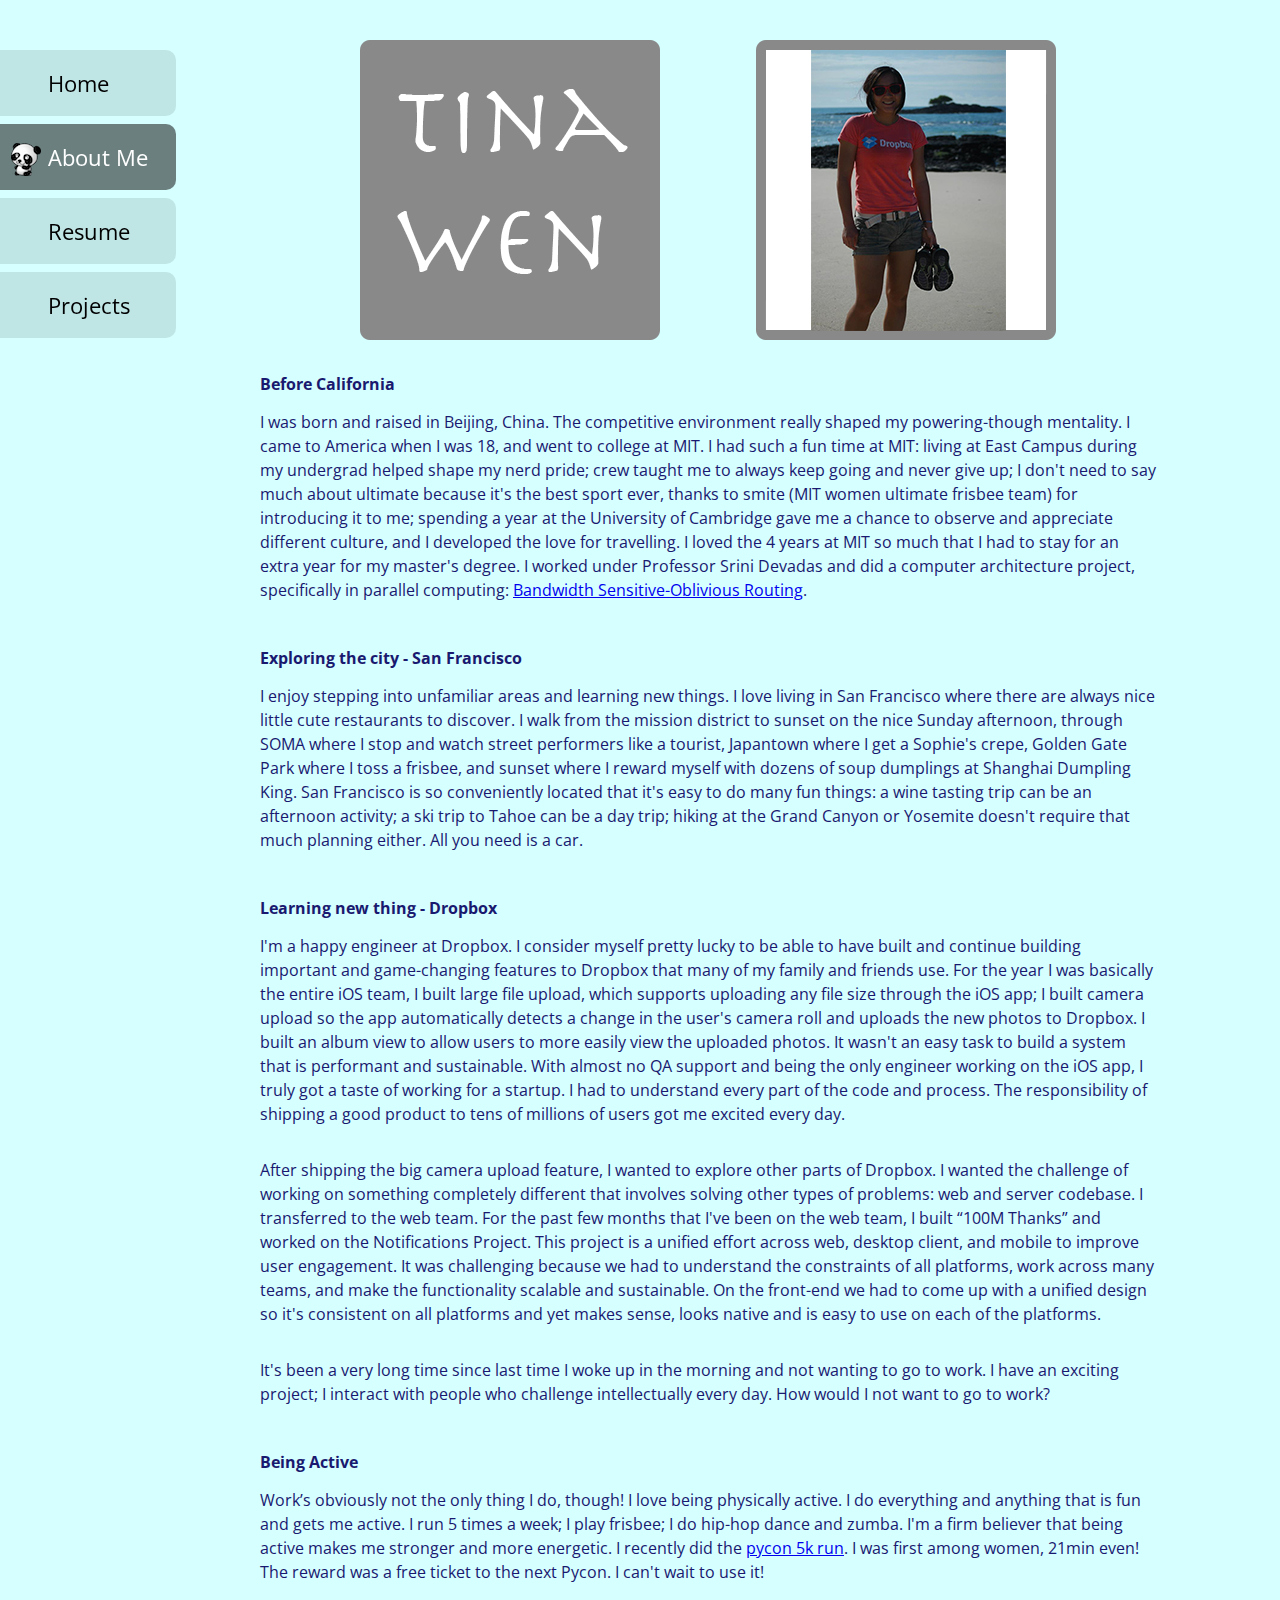
==== templates/bio.html @ 2a76890e "made static site" ====
<!doctype html>
<html>
  <head>
    <meta name="viewport" content="width=device-width">
    <title>Tina's Website</title>
    <link href='http://fonts.googleapis.com/css?family=Open+Sans' rel='stylesheet' type='text/css'>
    <link rel=stylesheet type=text/css href="../static/css/view.css">
    <script>
      (function(i,s,o,g,r,a,m){i['GoogleAnalyticsObject']=r;i[r]=i[r]||function(){
      (i[r].q=i[r].q||[]).push(arguments)},i[r].l=1*new Date();a=s.createElement(o),
      m=s.getElementsByTagName(o)[0];a.async=1;a.src=g;m.parentNode.insertBefore(a,m)
      })(window,document,'script','//www.google-analytics.com/analytics.js','ga');
      ga('create', 'UA-39735999-1', 'tinawen.com');
      ga('send', 'pageview');
    </script>
    <link rel="shortcut icon" href="../static/img/favicon.png"/>
  </head>
  <div id="page_content">
    <div id="bio" class="content">
      <div id="header">
	<div id="name">
          <img src="../static/img/name.png" />
	</div>
	<div id="photo">
          <img src="../static/img/photo.png" />
	</div>
      </div>
      <div class="bio-title">
	Before California
      </div>
      <p>I was born and raised in Beijing, China. The competitive environment really shaped my powering-though mentality. I came to America when I was 18, and went to college at MIT. I had such a fun time at MIT: living at East Campus during my undergrad helped shape my nerd pride; crew taught me to always keep going and never give up; I don't need to say much about ultimate because it's the best sport ever, thanks to smite (MIT women ultimate frisbee team) for introducing it to me; spending a year at the University of Cambridge gave me a chance to observe and appreciate different culture, and I developed the love for travelling. I loved the 4 years at MIT so much that I had to stay for an extra year for my master's degree. I worked under Professor Srini Devadas and did a computer architecture project, specifically in parallel computing: <a href="../static/files/thesis.pdf">Bandwidth Sensitive-Oblivious Routing</a>.</p>
      <div class="bio-title">
	Exploring the city - San Francisco
      </div>
      <p>I enjoy stepping into unfamiliar areas and learning new things. I love living in San Francisco where there are always nice little cute restaurants to discover. I walk from the mission district to sunset on the nice Sunday afternoon, through SOMA where I stop and watch street performers like a tourist, Japantown where I get a Sophie's crepe, Golden Gate Park where I toss a frisbee, and sunset where I reward myself with dozens of soup dumplings at Shanghai Dumpling King. San Francisco is so conveniently located that it's easy to do many fun things: a wine tasting trip can be an afternoon activity; a ski trip to Tahoe can be a day trip; hiking at the Grand Canyon or Yosemite doesn't require that much planning either. All you need is a car.</p>
      <div class="bio-title">
	Learning new thing - Dropbox
      </div>
      <p>I'm a happy engineer at Dropbox. I consider myself pretty lucky to be able to have built and continue building important and game-changing features to Dropbox that many of my family and friends use. For the year I was basically the entire iOS team, I built large file upload, which supports uploading any file size through the iOS app; I built camera upload so the app automatically detects a change in the user's camera roll and uploads the new photos to Dropbox. I built an album view to allow users to more easily view the uploaded photos. It wasn't an easy task to build a system that is performant and sustainable. With almost no QA support and being the only engineer working on the iOS app, I truly got a taste of working for a startup. I had to understand every part of the code and process. The responsibility of shipping a good product to tens of millions of users got me excited every day.</p>
    
      <p>After shipping the big camera upload feature, I wanted to explore other parts of Dropbox. I wanted the challenge of working on something completely different that involves solving other types of problems: web and server codebase. I transferred to the web team. For the past few months that I've been on the web team, I built “100M Thanks” and worked on the Notifications Project. This project is a unified effort across web, desktop client, and mobile to improve user engagement. It was challenging because we had to understand the constraints of all platforms, work across many teams, and make the functionality scalable and sustainable. On the front-end we had to come up with a unified design so it's consistent on all platforms and yet makes sense, looks native and is easy to use on each of the platforms.</p>
    
      <p>It's been a very long time since last time I woke up in the morning and not wanting to go to work. I have an exciting project; I interact with people who challenge intellectually every day. How would I not want to go to work?</p>
    
      <div class="bio-title">
	Being Active
      </div>
      <p>Work’s obviously not the only thing I do, though! I love being physically active. I do everything and anything that is fun and gets me active. I run 5 times a week; I play frisbee; I do hip-hop dance and zumba. I'm a firm believer that being active makes me stronger and more energetic. I recently did the <a href="https://lap.io/event/2013-pycon-5k-charity-fun-run/results">pycon 5k run</a>. I was first among women, 21min even! The reward was a free ticket to the next Pycon. I can't wait to use it!</p>
    </div>
    <div id="navbar">
      <ul id="nav">
	<li>
	  <a href="./home.html">Home</a>
	</li>
	<li class="active">
	  <a href="./bio.html">About Me</a>
	  <img src="../static/img/icon.png" />
	</li>
	<li>
	  <a href="./resume.html">Resume</a>
	</li>
	<li>
	  <a href="./projects.html">Projects</a>
	</li>
      </ul>
    </div>
  </div>
</html>
---- static/css/view.css ----
html {
  height: 100%; }

body {
  background-color: #d6ffff;
  margin: 0;
  padding: 0;
  height: 100%;
  font-family: 'Open Sans', Helvetica, Arial, sans-serif;
  min-height: 100%; }
  body #page_content {
    height: 100%; }
    body #page_content .content {
      margin: 40px 20px 40px 260px;
      padding-right: 40px;
      float: left;
      width: 70%;
      min-width: 830px;
      color: #191970;
      line-height: 20px; }
    body #page_content #home {
      margin-top: 0;
      min-width: 0; }
      body #page_content #home #bubbles .bubble a {
        margin: 30px;
        float: left;
        width: 360px;
        height: 239px;
        border: 5px solid #b8e8e8;
        text-decoration: none;
        transition: all 0.2s ease-in-out 0;
        -webkit-transition: all 0.2s ease-in-out 0;
        -moz-transition: all 0.2s ease-in-out 0; }
        body #page_content #home #bubbles .bubble a .bubble-text {
          color: #fff;
          font-size: 24px;
          text-shadow: 0 2px 2px rgba(0, 0, 0, 0.5);
          margin-top: 190px;
          margin-left: 30px; }
        body #page_content #home #bubbles .bubble a#dropbox {
          background-color: rgba(0, 0, 0, 0.7);
          background-image: url("../img/dropbox.png"); }
        body #page_content #home #bubbles .bubble a#food {
          background-image: url("../img/food.png"); }
        body #page_content #home #bubbles .bubble a#mit {
          background-image: url("../img/mit.png"); }
        body #page_content #home #bubbles .bubble a#travel {
          background-image: url("../img/travel.png"); }
        body #page_content #home #bubbles .bubble a#coder {
          background-image: url("../img/coder.png"); }
        body #page_content #home #bubbles .bubble a#about-me {
          background-image: url("../img/profile_tina.png"); }
        body #page_content #home #bubbles .bubble a:hover {
          -webkit-transform: scale(1.1);
          -moz-transform: scale(1.1);
          -o-transform: scale(1.1);
          transform: scale(1.1); }
    body #page_content #bio {
      padding-bottom: 20px; }
      body #page_content #bio #header #name {
        float: left;
        margin-left: 100px; }
      body #page_content #bio #header #photo {
        float: right;
        margin-right: 100px; }
      body #page_content #bio .bio-title {
        clear: left;
        float: left;
        font-weight: bold;
        margin-top: 30px; }
      body #page_content #bio p {
        float: left;
        line-height: 24px; }
    body #page_content .content#project {
      margin-left: 220px; }
      body #page_content .content#project .project-item {
        clear: both;
        margin: 20px 0;
        padding: 20px 0; }
        body #page_content .content#project .project-item .project-image {
          float: left;
          width: 200px; }
          body #page_content .content#project .project-item .project-image img {
            border: 2px solid rgba(0, 0, 0, 0.1);
            width: 200px; }
        body #page_content .content#project .project-item .project-desc {
          margin-left: 240px; }
          body #page_content .content#project .project-item .project-desc .project-detail {
            margin-top: 5px;
            line-height: 24px; }
    body #page_content #menu, body #page_content #connect4, body #page_content #file-browser, body #page_content #chrome-extension, body #page_content #traveling {
      margin-top: 50px;
      line-height: 24px; }
      body #page_content #menu p, body #page_content #connect4 p, body #page_content #file-browser p, body #page_content #chrome-extension p, body #page_content #traveling p {
        float: left; }
      body #page_content #menu li, body #page_content #connect4 li, body #page_content #file-browser li, body #page_content #chrome-extension li, body #page_content #traveling li {
        float: left;
        list-style: none;
        margin: 10px;
        text-decoration: none; }
      body #page_content #menu img, body #page_content #connect4 img, body #page_content #file-browser img, body #page_content #chrome-extension img, body #page_content #traveling img {
        clear: both;
        margin: 30px;
        width: 80%; }
    body #page_content #traveling {
      text-align: center; }
      body #page_content #traveling p {
        text-align: left; }
      body #page_content #traveling li {
        display: block;
        text-align: left;
        width: 100%; }
        body #page_content #traveling li span {
          margin-left: 20px; }
    body #page_content #project h3 {
      margin-bottom: 0; }
    body #page_content #project p {
      margin-bottom: 30px; }
    body #page_content #connect4 #presentation {
      float: left; }
      body #page_content #connect4 #presentation li {
        float: left; }
    body #page_content #connect4 #code {
      float: left; }
      body #page_content #connect4 #code li {
        float: left; }
    body #page_content #navbar {
      position: fixed;
      float: left;
      margin-top: 30px; }
      body #page_content #navbar #nav {
        float: left;
        line-height: 50px;
        padding: 0; }
        body #page_content #navbar #nav li {
          background-color: rgba(0, 0, 0, 0.1);
          -webkit-border-bottom-right-radius: 10px;
          -moz-border-bottom-right-radius: 10px;
          border-bottom-right-radius: 10px;
          -webkit-border-top-right-radius: 10px;
          -moz-border-top-right-radius: 10px;
          border-top-right-radius: 10px;
          list-style: none;
          clear: left;
          float: left;
          width: 120px;
          height: 50px;
          font-size: 22px;
          padding: 8px 28px;
          margin: 4px 0;
          transition: all 0.1s ease-in 0.05s;
          -webkit-transition: all 0.1s ease-in 0.05s;
          -moz-transition: all 0.1s ease-in 0.05s; }
          body #page_content #navbar #nav li:hover {
            padding-right: 50px; }
          body #page_content #navbar #nav li a {
            display: block;
            text-decoration: none;
            color: #000;
            padding-left: 20px; }
          body #page_content #navbar #nav li.active, body #page_content #navbar #nav li:focus {
            background-color: rgba(0, 0, 0, 0.5);
            padding-right: 28px; }
            body #page_content #navbar #nav li.active:hover, body #page_content #navbar #nav li:focus:hover {
              padding-right: 50px; }
            body #page_content #navbar #nav li.active a, body #page_content #navbar #nav li:focus a {
              color: #fff;
              opacity: 1; }
            body #page_content #navbar #nav li.active img, body #page_content #navbar #nav li:focus img {
              width: 30px;
              position: relative;
              top: -40px;
              left: -17px;
              margin-right: 5px; }

.button {
  color: #fff;
  float: left;
  font-size: 18px;
  margin-left: 20px;
  margin-top: 10px;
  width: 130px;
  height: 30px;
  -webkit-border-radius: 5px;
  -moz-border-radius: 5px;
  border-radius: 5px;
  -moz-box-shadow: 0 0 0 1px rgba(0, 0, 0, 0.19), 0 2px 1px cornflowerblue, inset 0 1px 0 cornflowerblue;
  -webkit-box-shadow: 0 0 0 1px rgba(0, 0, 0, 0.19), 0 2px 1px cornflowerblue, inset 0 1px 0 cornflowerblue;
  box-shadow: 0 0 0 1px rgba(0, 0, 0, 0.19), 0 2px 1px cornflowerblue, inset 0 1px 0 cornflowerblue;
  background: rgba(180, 180, 180, 0.19);
  /* fallback for old browsers */
  background: -webkit-gradient(linear, left top, left bottom, from(rgba(255, 255, 255, 0.19)), to(rgba(180, 180, 180, 0.19)));
  /* webkit */
  background: -moz-linear-gradient(top, rgba(255, 255, 255, 0.19), rgba(180, 180, 180, 0.19));
  /* firefox 3.6+ */
  background-color: #000080;
  text-decoration: none;
  text-align: center; }

#page_content > #resume-page-wrapper {
  margin-top: 0;
  margin-left: 175px;
  padding-bottom: 30px;
  float: left;
  width: 85%; }

#resume-background {
  clear: left;
  -moz-box-shadow: 4px 4px 14px rgba(0, 0, 0, 0.8), inset 0 0 0 black;
  -webkit-box-shadow: 4px 4px 14px rgba(0, 0, 0, 0.8), inset 0 0 0 black;
  box-shadow: 4px 4px 14px rgba(0, 0, 0, 0.8), inset 0 0 0 black;
  background-color: #fff;
  font-family: "Times New Roman", Times, serif;
  margin: 27px 20px;
  float: left; }
  #resume-background #resume-content {
    margin: 50px 30px; }
    #resume-background #resume-content #contact {
      border-bottom: 1px solid #000;
      height: 20px;
      /* margin-right: 20px; */ }
      #resume-background #resume-content #contact #name {
        float: left;
        font-weight: bold;
        font-size: 20px; }
      #resume-background #resume-content #contact #email {
        float: right;
        padding: 0 5px; }
    #resume-background #resume-content .contact-field {
      clear: both;
      float: right;
      /* margin-right: 20px; */ }
    #resume-background #resume-content .detail-field {
      clear: both; }
      #resume-background #resume-content .detail-field .section {
        padding: 10px 0; }
        #resume-background #resume-content .detail-field .section .section-title {
          font-size: 16px;
          font-weight: bold;
          position: absolute;
          width: 120px; }
        #resume-background #resume-content .detail-field .section .section-content-header {
          font-weight: bold;
          margin-left: 120px; }
          #resume-background #resume-content .detail-field .section .section-content-header #gpa {
            padding: 0 10px; }
          #resume-background #resume-content .detail-field .section .section-content-header .location {
            float: right; }
        #resume-background #resume-content .detail-field .section .date {
          font-weight: normal;
          font-style: italic;
          padding: 0 10px; }
        #resume-background #resume-content .detail-field .section .section-content-detail {
          margin-left: 120px;
          margin-top: 8px; }
          #resume-background #resume-content .detail-field .section .section-content-detail.no-header {
            margin-top: 0; }
          #resume-background #resume-content .detail-field .section .section-content-detail li {
            text-decoration: none;
            list-style: none; }
          #resume-background #resume-content .detail-field .section .section-content-detail .detail-header {
            padding-right: 5px;
            text-decoration: underline; }
          #resume-background #resume-content .detail-field .section .section-content-detail .article {
            margin-top: 12px; }
            #resume-background #resume-content .detail-field .section .section-content-detail .article.first {
              margin-top: 0; }
            #resume-background #resume-content .detail-field .section .section-content-detail .article .magazine {
              font-style: italic;
              padding: 0 4px; }

@media print {
  #navbar {
    display: none; }

  #page_content > #resume-page-wrapper {
    margin: 10px 20px 0 20px;
    width: 1030px;
    padding-bottom: 0; }

  #resume-background {
    margin: 0;
    padding: 0;
    -moz-box-shadow: 0 0 0 white, inset 0 0 0 black;
    -webkit-box-shadow: 0 0 0 white, inset 0 0 0 black;
    box-shadow: 0 0 0 white, inset 0 0 0 black; }
    #resume-background #resume-content {
      margin-top: 40px;
      margin-bottom: 30px; }
    #resume-background .detail-field {
      margin-right: 0; }
      #resume-background .detail-field .section {
        margin: 0; }

  .button {
    display: none; }

  a {
    color: #000; } }
@media only screen and (min-width: 768px) and (max-width: 1024px) {
  #resumr-page-wrapper #resume-background {
    margin-left: 0; }

  #navbar #nav li {
    padding: 8px 10px;
    width: 100px; }

  .button {
    display: none; }

  body > #page_content .content#project {
    margin-left: 200px; }
  body > #page_content .content#home {
    margin-left: 160px; } }
@media only screen and (min-width: 320px) and (max-width: 480px) {
  #resumr-page-wrapper #resume-background {
    margin-left: 0; }

  #navbar #nav li {
    padding: 8px 10px;
    width: 100px; }

  .button {
    display: none; }

  body > #page_content .content#project {
    margin-left: 200px; }
  body > #page_content .content#home {
    margin-left: 160px; } }
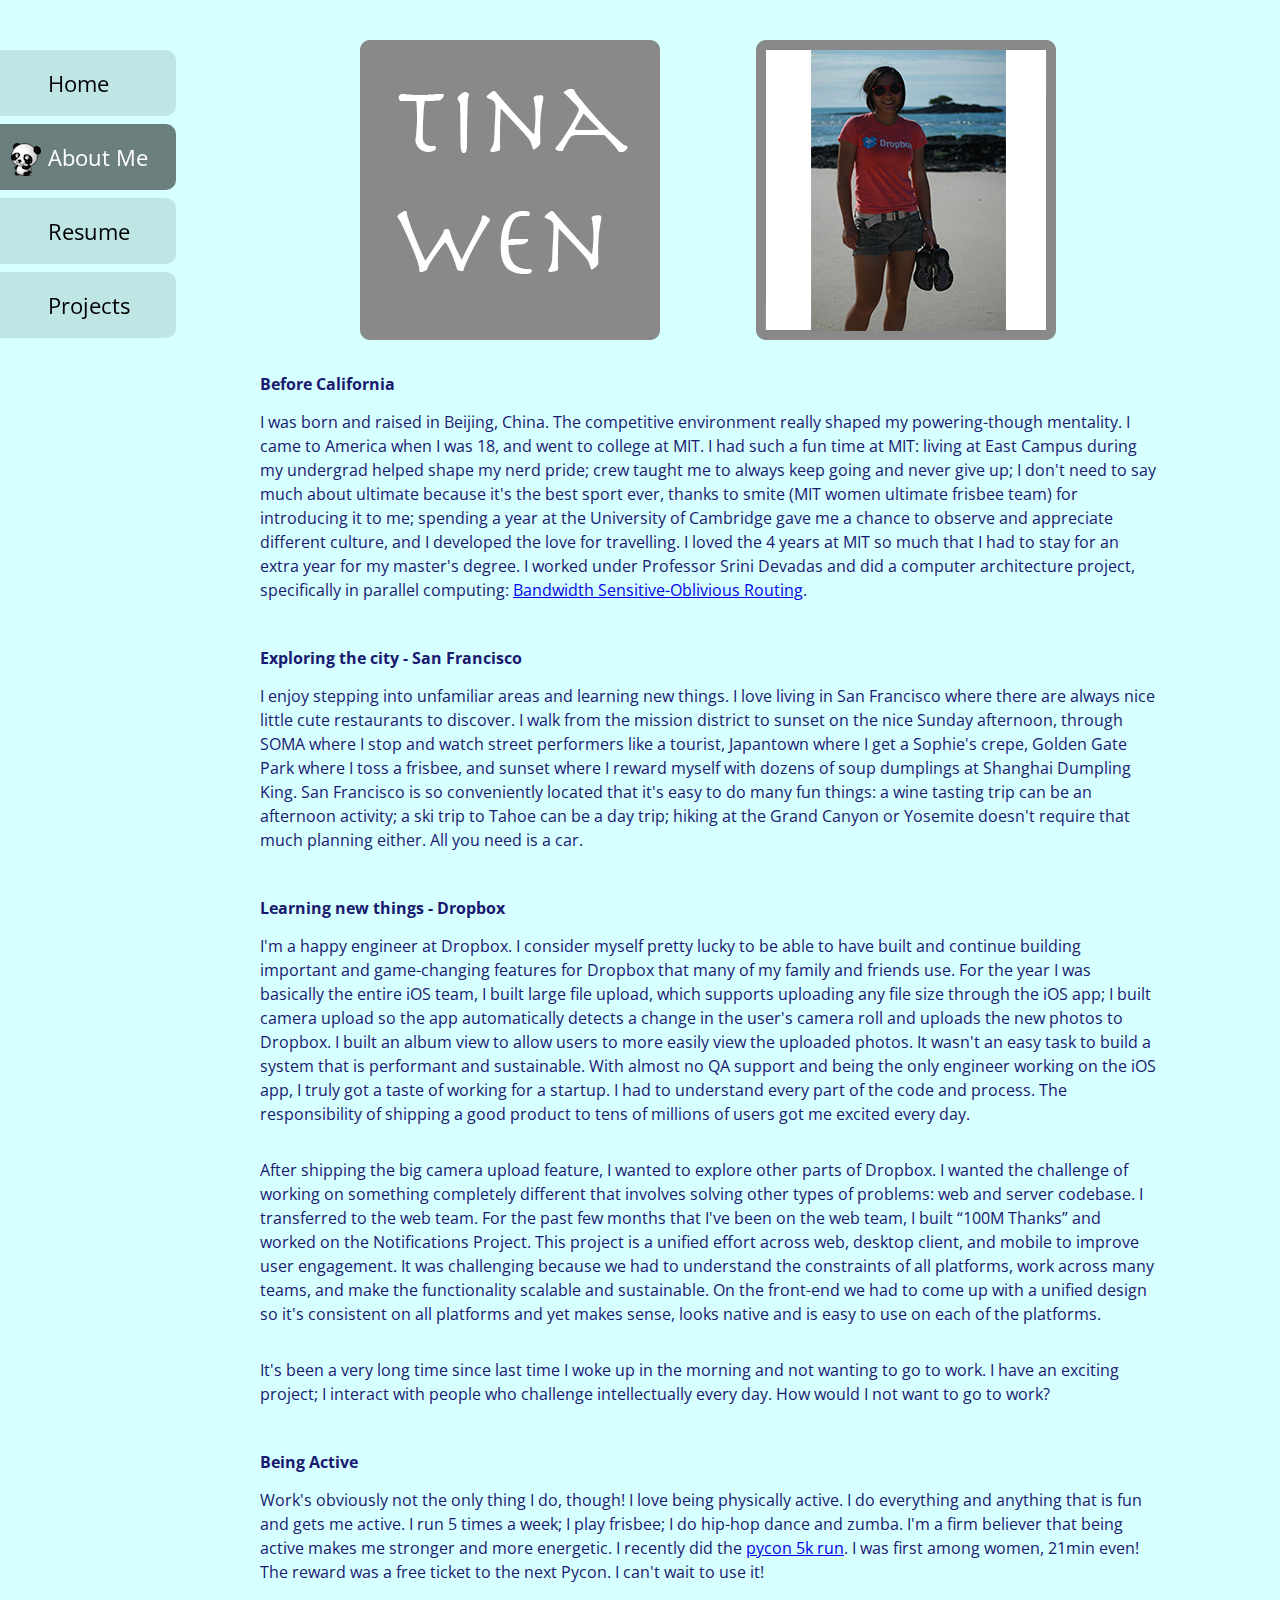
==== commit 05dcd23f: "more" ====
--- a/templates/bio.html
+++ b/templates/bio.html
@@ -34,9 +34,9 @@
       </div>
       <p>I enjoy stepping into unfamiliar areas and learning new things. I love living in San Francisco where there are always nice little cute restaurants to discover. I walk from the mission district to sunset on the nice Sunday afternoon, through SOMA where I stop and watch street performers like a tourist, Japantown where I get a Sophie's crepe, Golden Gate Park where I toss a frisbee, and sunset where I reward myself with dozens of soup dumplings at Shanghai Dumpling King. San Francisco is so conveniently located that it's easy to do many fun things: a wine tasting trip can be an afternoon activity; a ski trip to Tahoe can be a day trip; hiking at the Grand Canyon or Yosemite doesn't require that much planning either. All you need is a car.</p>
       <div class="bio-title">
-	Learning new thing - Dropbox
+	Learning new things - Dropbox
       </div>
-      <p>I'm a happy engineer at Dropbox. I consider myself pretty lucky to be able to have built and continue building important and game-changing features to Dropbox that many of my family and friends use. For the year I was basically the entire iOS team, I built large file upload, which supports uploading any file size through the iOS app; I built camera upload so the app automatically detects a change in the user's camera roll and uploads the new photos to Dropbox. I built an album view to allow users to more easily view the uploaded photos. It wasn't an easy task to build a system that is performant and sustainable. With almost no QA support and being the only engineer working on the iOS app, I truly got a taste of working for a startup. I had to understand every part of the code and process. The responsibility of shipping a good product to tens of millions of users got me excited every day.</p>
+      <p>I'm a happy engineer at Dropbox. I consider myself pretty lucky to be able to have built and continue building important and game-changing features for Dropbox that many of my family and friends use. For the year I was basically the entire iOS team, I built large file upload, which supports uploading any file size through the iOS app; I built camera upload so the app automatically detects a change in the user's camera roll and uploads the new photos to Dropbox. I built an album view to allow users to more easily view the uploaded photos. It wasn't an easy task to build a system that is performant and sustainable. With almost no QA support and being the only engineer working on the iOS app, I truly got a taste of working for a startup. I had to understand every part of the code and process. The responsibility of shipping a good product to tens of millions of users got me excited every day.</p>
     
       <p>After shipping the big camera upload feature, I wanted to explore other parts of Dropbox. I wanted the challenge of working on something completely different that involves solving other types of problems: web and server codebase. I transferred to the web team. For the past few months that I've been on the web team, I built “100M Thanks” and worked on the Notifications Project. This project is a unified effort across web, desktop client, and mobile to improve user engagement. It was challenging because we had to understand the constraints of all platforms, work across many teams, and make the functionality scalable and sustainable. On the front-end we had to come up with a unified design so it's consistent on all platforms and yet makes sense, looks native and is easy to use on each of the platforms.</p>
     
@@ -45,12 +45,12 @@
       <div class="bio-title">
 	Being Active
       </div>
-      <p>Work’s obviously not the only thing I do, though! I love being physically active. I do everything and anything that is fun and gets me active. I run 5 times a week; I play frisbee; I do hip-hop dance and zumba. I'm a firm believer that being active makes me stronger and more energetic. I recently did the <a href="https://lap.io/event/2013-pycon-5k-charity-fun-run/results">pycon 5k run</a>. I was first among women, 21min even! The reward was a free ticket to the next Pycon. I can't wait to use it!</p>
+      <p>Work's obviously not the only thing I do, though! I love being physically active. I do everything and anything that is fun and gets me active. I run 5 times a week; I play frisbee; I do hip-hop dance and zumba. I'm a firm believer that being active makes me stronger and more energetic. I recently did the <a href="https://lap.io/event/2013-pycon-5k-charity-fun-run/results">pycon 5k run</a>. I was first among women, 21min even! The reward was a free ticket to the next Pycon. I can't wait to use it!</p>
     </div>
     <div id="navbar">
       <ul id="nav">
 	<li>
-	  <a href="./home.html">Home</a>
+	  <a href="../index.html">Home</a>
 	</li>
 	<li class="active">
 	  <a href="./bio.html">About Me</a>
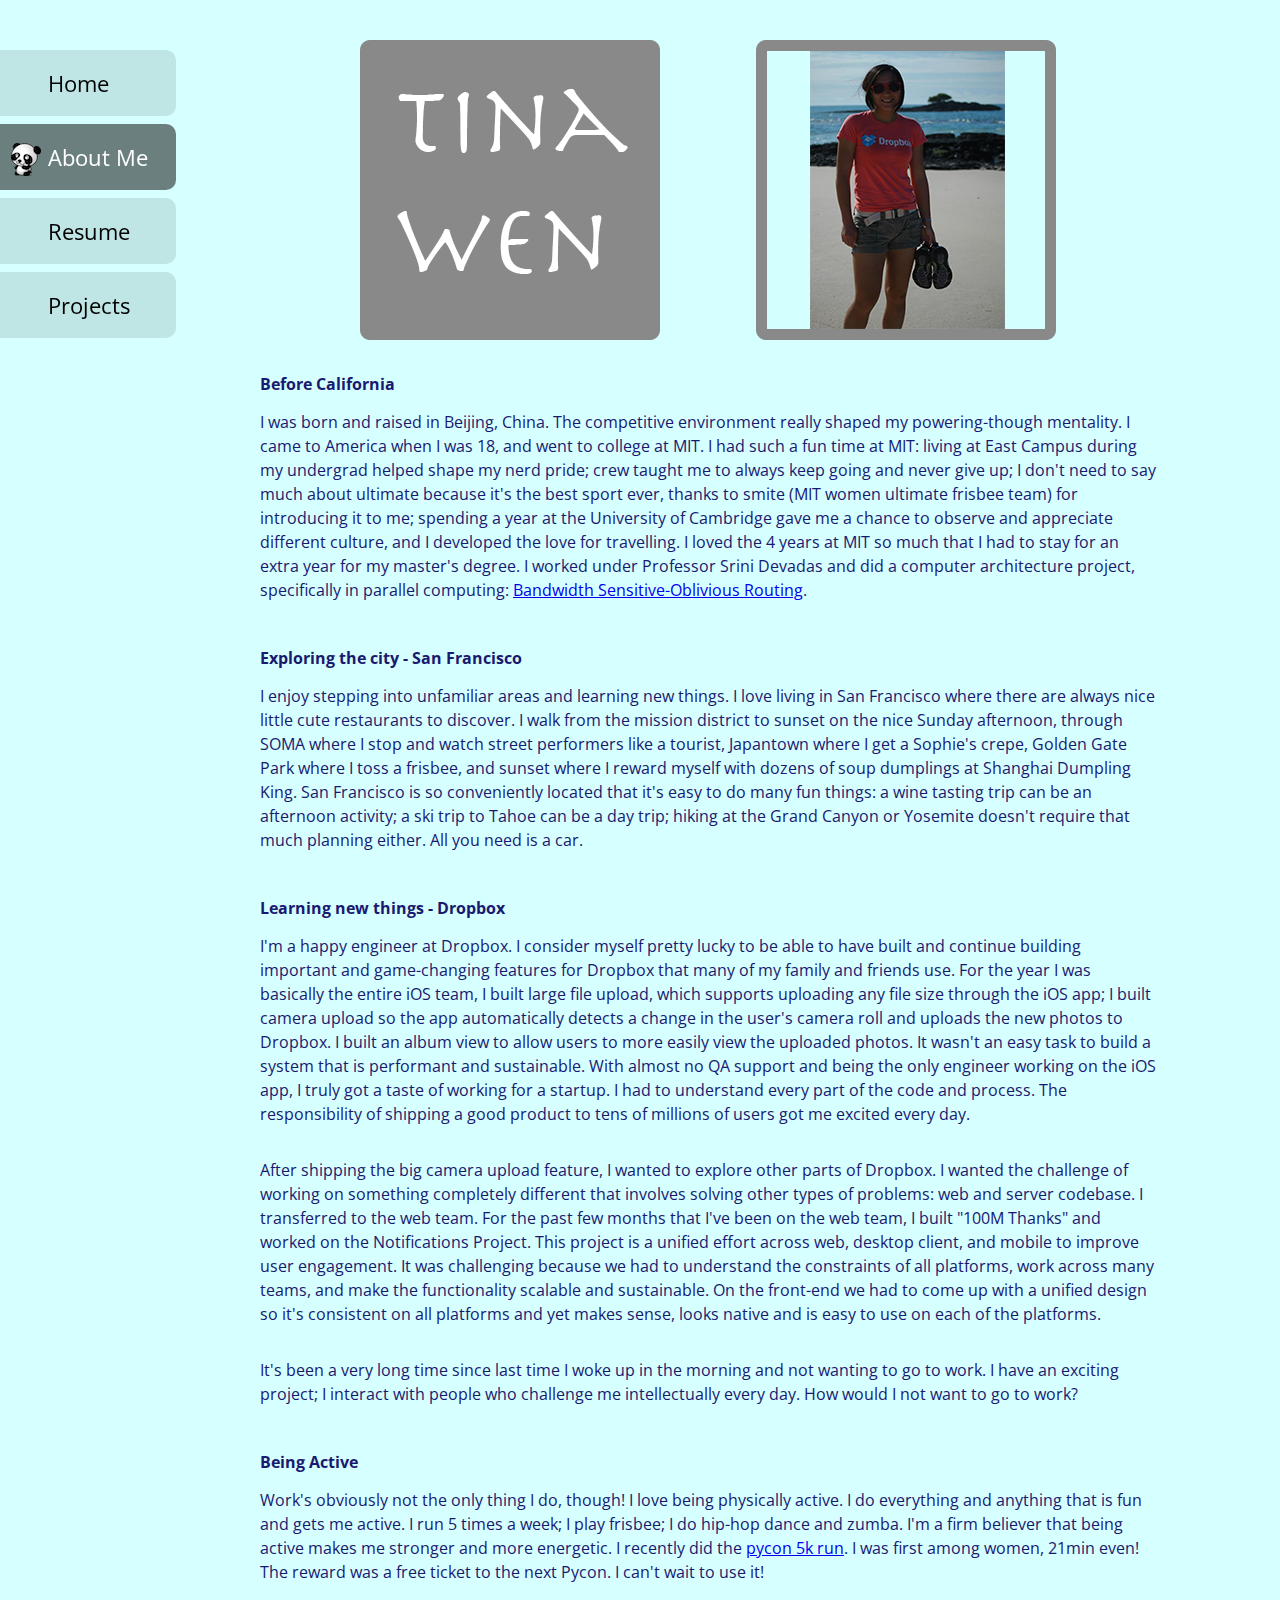
==== commit 2120e308: "more" ====
--- a/templates/bio.html
+++ b/templates/bio.html
@@ -38,9 +38,9 @@
       </div>
       <p>I'm a happy engineer at Dropbox. I consider myself pretty lucky to be able to have built and continue building important and game-changing features for Dropbox that many of my family and friends use. For the year I was basically the entire iOS team, I built large file upload, which supports uploading any file size through the iOS app; I built camera upload so the app automatically detects a change in the user's camera roll and uploads the new photos to Dropbox. I built an album view to allow users to more easily view the uploaded photos. It wasn't an easy task to build a system that is performant and sustainable. With almost no QA support and being the only engineer working on the iOS app, I truly got a taste of working for a startup. I had to understand every part of the code and process. The responsibility of shipping a good product to tens of millions of users got me excited every day.</p>
     
-      <p>After shipping the big camera upload feature, I wanted to explore other parts of Dropbox. I wanted the challenge of working on something completely different that involves solving other types of problems: web and server codebase. I transferred to the web team. For the past few months that I've been on the web team, I built “100M Thanks” and worked on the Notifications Project. This project is a unified effort across web, desktop client, and mobile to improve user engagement. It was challenging because we had to understand the constraints of all platforms, work across many teams, and make the functionality scalable and sustainable. On the front-end we had to come up with a unified design so it's consistent on all platforms and yet makes sense, looks native and is easy to use on each of the platforms.</p>
+      <p>After shipping the big camera upload feature, I wanted to explore other parts of Dropbox. I wanted the challenge of working on something completely different that involves solving other types of problems: web and server codebase. I transferred to the web team. For the past few months that I've been on the web team, I built "100M Thanks" and worked on the Notifications Project. This project is a unified effort across web, desktop client, and mobile to improve user engagement. It was challenging because we had to understand the constraints of all platforms, work across many teams, and make the functionality scalable and sustainable. On the front-end we had to come up with a unified design so it's consistent on all platforms and yet makes sense, looks native and is easy to use on each of the platforms.</p>
     
-      <p>It's been a very long time since last time I woke up in the morning and not wanting to go to work. I have an exciting project; I interact with people who challenge intellectually every day. How would I not want to go to work?</p>
+      <p>It's been a very long time since last time I woke up in the morning and not wanting to go to work. I have an exciting project; I interact with people who challenge me intellectually every day. How would I not want to go to work?</p>
     
       <div class="bio-title">
 	Being Active
